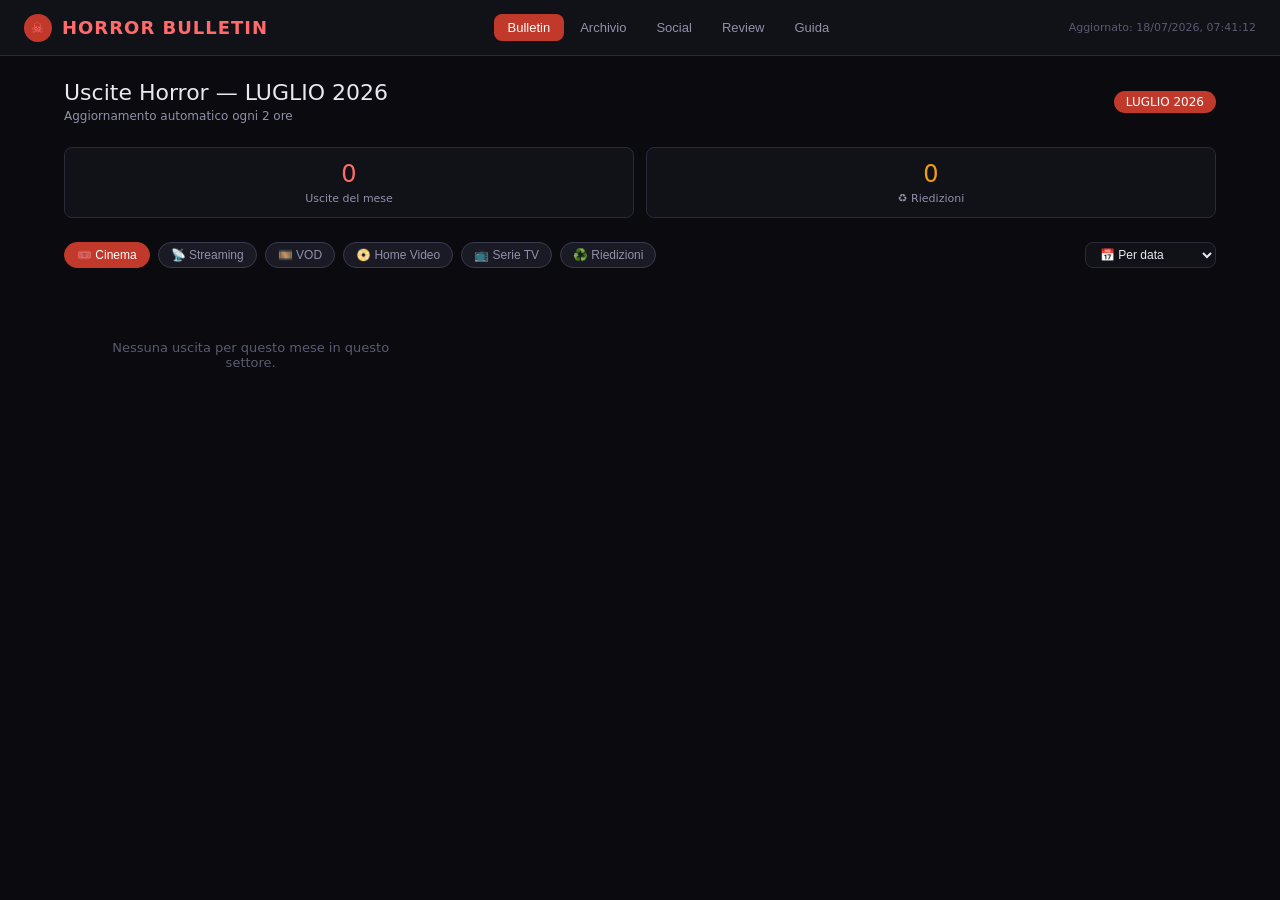
==== docs/index.html @ bd21fd31 "feat(social): TikTok esporta MP4 + sinossi per social (X nessuna, FB/IG bilingue, Threads adattiva) " ====
<!DOCTYPE html>
<html lang="it">
<head>
<meta charset="UTF-8">
<meta name="viewport" content="width=device-width, initial-scale=1.0">
<title>Horror Bulletin</title>
<link rel="stylesheet" href="styles.css">
</head>
<body>

<nav>
  <div class="logo">
    <div class="logo-icon">☠</div>
    HORROR BULLETIN
  </div>
  <div class="nav-tabs">
    <button class="nav-tab active" onclick="showPage('bulletin')">Bulletin</button>
    <button class="nav-tab" onclick="showPage('archivio')">Archivio</button>
    <button class="nav-tab" onclick="showPage('social')">Social</button>
    <button class="nav-tab" onclick="showPage('review')">Review</button>
    <button class="nav-tab" onclick="showPage('guida')">Guida</button>
  </div>
  <div class="updated" id="updated-info">—</div>
</nav>

<main>

  <div id="page-bulletin" class="page active">
    <div class="bulletin-header">
      <div>
        <div class="bulletin-title" id="bulletin-month">Caricamento...</div>
        <div style="font-size:12px;color:var(--text2);margin-top:4px">Aggiornamento automatico ogni 2 ore</div>
      </div>
      <span class="month-badge" id="month-badge">—</span>
    </div>

    <div class="stats-row" id="stats-row"></div>

    <div class="filters" id="filters-row">
      <button class="filter-btn active" onclick="setFilter(this,'Cinema')">🎟️ Cinema</button>
      <button class="filter-btn" onclick="setFilter(this,'Streaming')">📡 Streaming</button>
      <button class="filter-btn" onclick="setFilter(this,'VOD')">🎞️ VOD</button>
      <button class="filter-btn" onclick="setFilter(this,'Home Video')">📀 Home Video</button>
      <button class="filter-btn" onclick="setFilter(this,'Serie TV')">📺 Serie TV</button>
      <button class="filter-btn" onclick="setFilter(this,'Riedizione')">♻️ Riedizioni</button>
      <select class="form-select" style="margin-left:auto;padding:4px 10px;font-size:12px" onchange="setSort(this.value)" title="Ordinamento">
        <option value="date">📅 Per data</option>
        <option value="rilevanza">🔥 Per rilevanza</option>
      </select>
    </div>

    <div id="cards-container" class="cards-grid"><div class="loading">⏳ Caricamento dati...</div></div>
  </div>

  <div id="page-archivio" class="page">
    <div class="bulletin-header">
      <div class="bulletin-title">Archivio completo</div>
    </div>
    <div class="search-bar">
      <input class="search-input" placeholder="Cerca per titolo, regista, piattaforma..." oninput="filterArchive(this.value)">
      <select class="form-select" onchange="filterArchiveYear(this.value)">
        <option value="">Tutti gli anni</option>
      </select>
      <select class="form-select" onchange="filterArchiveCat(this.value)">
        <option value="">Tutte le categorie</option>
        <option>Cinema</option>
        <option>Streaming</option>
        <option>VOD</option>
        <option>Home Video</option>
        <option>Serie TV</option>
      </select>
    </div>
    <div style="background:var(--bg2);border:1px solid var(--border);border-radius:var(--radius2);overflow:auto">
      <table class="archive-table">
        <thead>
          <tr>
            <th>Titolo</th>
            <th>Regista</th>
            <th>Categoria</th>
            <th>Tipo</th>
            <th>Piattaforma</th>
            <th>Data</th>
          </tr>
        </thead>
        <tbody id="archive-body"></tbody>
      </table>
    </div>
  </div>

  <div id="page-social" class="page">
    <div class="bulletin-header"><div class="bulletin-title">Social — Post preformattati</div></div>
    <div class="post-section">
      <div class="post-title">Voce approvata</div>
      <select class="form-select" id="post-select" style="width:100%;max-width:500px" onchange="HBSocial.select(this.value)">
        <option value="">— Scegli una voce approvata —</option>
      </select>
      <div style="font-size:11px;color:var(--text3);margin-top:6px">Solo le voci con flag <code>Approvato</code> su Notion appaiono qui.</div>
    </div>
    <div class="post-section">
      <div class="post-title">⚡ One-move copy</div>
      <div class="social-list" id="social-buttons"></div>
    </div>
    <div class="post-section">
      <div class="post-title">Anteprima</div>
      <div class="post-preview" id="post-preview">Seleziona una voce per l'anteprima.</div>
      <div id="poster-preview" style="text-align:center;margin-top:12px"></div>
    </div>
    <div class="post-section">
      <div class="post-title">📦 ZIP bulk</div>
      <div class="zip-bar">
        <button class="zip-btn" onclick="HBSocial.toggleAll(true)">☑ Tutte</button>
        <button class="zip-btn" onclick="HBSocial.toggleAll(false)">☐ Nessuna</button>
        <button class="zip-btn" id="zip-btn" onclick="HBSocial.downloadZip()" disabled>⬇ Scarica ZIP selezione (0)</button>
      </div>
      <div id="zip-list" style="max-height:260px;overflow-y:auto;font-size:12px;line-height:2;color:var(--text2)"></div>
    </div>
  </div>

  <div id="page-review" class="page">
    <div class="bulletin-header">
      <div class="bulletin-title">Review — Approvazione voci</div>
      <button class="nav-tab" style="font-size:11px;color:var(--text3)" onclick="HBReview.setKey()" title="API Key worker">🔑</button>
    </div>
    <div class="filters" id="review-filters">
      <button class="filter-btn active" onclick="HBReview.setMode(this,'pending')">⏳ Da approvare</button>
      <button class="filter-btn" onclick="HBReview.setMode(this,'approved')">✓ Approvate — qui si revoca</button>
    </div>
    <div id="review-list"></div>
  </div>

  <div id="page-guida" class="page">
    <div class="bulletin-header"><div class="bulletin-title">Guida allo strumento</div></div>

    <div class="post-section">
      <div class="post-title">🔄 Come funziona</div>
      <div class="guida-text">
        Il 28 di ogni mese il sistema pesca da TMDB e TVMaze le uscite horror del mese successivo,
        le salva su Notion e le annuncia su Telegram e Discord. Ogni 2 ore il sito si riallinea a Notion.
        Costo di infrastruttura: <b>0 €/mese</b>.
      </div>
    </div>

    <div class="post-section">
      <div class="post-title">📋 Bulletin e Archivio</div>
      <div class="guida-text">
        Tutto il sito è <b>settorializzato</b>: la categoria (Cinema, Streaming, VOD, Home Video, Serie TV)
        viene sempre prima di ogni altro ordinamento. <b>Bulletin</b> mostra le uscite del mese corrente
        un settore alla volta, ordinabili per <b>data</b> o per <b>🔥 rilevanza</b>.
        <b>Archivio</b> è il catalogo storico completo, per settore e rilevanza.
        <br><br>
        <b>🔥 Rilevanza</b> = buzz social (popolarità TMDB, o "weight" TVMaze per le serie) +
        gradimento (media voti, smorzata dal numero di votanti: un 10/10 con 3 voti non batte
        un 7 con mille voti). Più è alto, più il titolo è chiacchierato e apprezzato.
      </div>
    </div>

    <div class="post-section">
      <div class="post-title">✅ Review — approvare e revocare</div>
      <div class="guida-text">
        La tab <b>Review</b> gestisce il flusso editoriale senza passare da Notion:
        <br>• <b>⏳ Da approvare</b> → bottone <b>✓ Approva</b>: la voce diventa disponibile nella pagina Social
        <br>• <b>✓ Approvate</b> → bottone <b>↩ Revoca</b>: la voce torna in coda (la revoca sta in questa lista!)
        <br><br>
        Serve la API Key del worker (bottone 🔑 in alto a destra nella pagina): si imposta una volta
        e resta salvata nel browser. La scrittura passa da un Cloudflare Worker — il token Notion
        non tocca mai il browser.
      </div>
    </div>

    <div class="post-section">
      <div class="post-title">⚡ Social — post preformattati</div>
      <div class="guida-text">
        Scegli una voce approvata e usa il bottone del social che ti serve:
        <br>• <b>X / Facebook / Threads</b>: un click copia <b>testo + locandina insieme</b> → un incolla nel composer e via
        <br>• <b>Instagram</b>: un click copia la caption <b>e</b> scarica la locandina (Instagram vieta il resto alle app esterne)
        <br>• <b>TikTok</b>: un click copia la caption <b>e</b> scarica la slide verticale 1080×1920
        <br>• Su mobile, <b>📤 Condividi</b> apre la share sheet nativa con immagine e testo
        <br><br>
        <b>📦 ZIP bulk</b>: spunta più voci nella lista in fondo alla pagina Social (raggruppata per settore,
        in ordine di rilevanza) e scarica un unico ZIP — una cartella per settore, dentro una cartella per film
        con i 5 testi già formattati, locandina e slide. Le sinossi dei post sono
        sempre in inglese per massimizzare la reach.
      </div>
    </div>

    <div class="post-section">
      <div class="post-title">🤖 Autoposting (predisposto)</div>
      <div class="guida-text">
        La pubblicazione automatica su X, Facebook, Instagram e Threads è predisposta via GitHub Actions
        con le API ufficiali gratuite dei social — si attiva compilando i secrets del repository.
        Guida completa nella sezione <i>Autoposting</i> del
        <a href="https://github.com/Ainsoph87/horror-bulletin#autoposting-autoposting" target="_blank" rel="noopener" style="color:var(--red3)">README del repo</a>.
      </div>
    </div>
  </div>

</main>

<div class="toast" id="toast"></div>

<script src="vendor/jszip.min.js"></script>
<!-- bump ?v ad ogni deploy: Pages cacha i JS 10 min, il ?v obbliga il browser a riscaricarli -->
<script src="formatters.js?v=4"></script>
<script src="social.js?v=4"></script>
<script src="review.js?v=4"></script>
<script src="app.js?v=4"></script>
</body>
</html>
---- docs/styles.css ----
*{margin:0;padding:0;box-sizing:border-box}
:root{
  --bg:#0a0a0f;--bg2:#111118;--bg3:#1a1a24;--bg4:#22222e;
  --border:#2a2a3a;--border2:#3a3a50;
  --text:#e8e8f0;--text2:#9090a8;--text3:#5a5a72;
  --red:#c0392b;--red2:#e74c3c;--red3:#ff6b6b;
  --gold:#b8860b;--gold2:#d4a017;--gold3:#f0c040;
  --green:#1a6b3a;--green2:#27ae60;--green3:#2ecc71;
  --blue:#1a3a6b;--blue2:#2980b9;--blue3:#5dade2;
  --purple:#4a1a6b;--purple2:#8e44ad;--purple3:#bb8fce;
  --orange:#b8651a;--orange2:#e67e22;--orange3:#f39c12;
  --radius:8px;--radius2:12px;
}
body{background:var(--bg);color:var(--text);font-family:system-ui,sans-serif;min-height:100vh}

nav{background:var(--bg2);border-bottom:1px solid var(--border);padding:0 1.5rem;display:flex;align-items:center;justify-content:space-between;height:56px;position:sticky;top:0;z-index:100;flex-wrap:wrap;gap:8px}
.logo{display:flex;align-items:center;gap:10px;font-size:18px;font-weight:600;color:var(--red3);letter-spacing:1px}
.logo-icon{width:28px;height:28px;background:var(--red);border-radius:50%;display:flex;align-items:center;justify-content:center;font-size:14px}
.nav-tabs{display:flex;gap:2px;flex-wrap:wrap}
.nav-tab{padding:6px 14px;border-radius:var(--radius);background:none;border:none;color:var(--text2);cursor:pointer;font-size:13px;transition:.15s}
.nav-tab:hover{background:var(--bg3);color:var(--text)}
.nav-tab.active{background:var(--red);color:#fff}
.updated{font-size:11px;color:var(--text3)}

main{max-width:1200px;margin:0 auto;padding:1.5rem}
.page{display:none}.page.active{display:block}

.bulletin-header{display:flex;align-items:center;justify-content:space-between;margin-bottom:1.5rem;flex-wrap:wrap;gap:12px}
.bulletin-title{font-size:22px;font-weight:500;color:var(--text)}
.month-badge{background:var(--red);color:#fff;padding:4px 12px;border-radius:20px;font-size:12px;font-weight:500}

.filters{display:flex;gap:8px;margin-bottom:1.5rem;flex-wrap:wrap}
.filter-btn{padding:5px 12px;border-radius:20px;border:1px solid var(--border2);background:var(--bg3);color:var(--text2);cursor:pointer;font-size:12px;transition:.15s}
.filter-btn:hover,.filter-btn.active{background:var(--red);border-color:var(--red);color:#fff}

.stats-row{display:grid;grid-template-columns:repeat(auto-fit,minmax(120px,1fr));gap:12px;margin-bottom:1.5rem}
.stat-card{background:var(--bg2);border:1px solid var(--border);border-radius:var(--radius);padding:12px;text-align:center}
.stat-num{font-size:24px;font-weight:500;color:var(--red3)}
.stat-label{font-size:11px;color:var(--text2);margin-top:4px}

.cards-grid{display:grid;grid-template-columns:repeat(auto-fill,minmax(280px,1fr));gap:1rem}
.card{background:var(--bg2);border:1px solid var(--border);border-radius:var(--radius2);overflow:hidden;transition:.2s;display:flex;flex-direction:column}
.card:hover{border-color:var(--border2);transform:translateY(-2px)}
.card-poster{width:100%;aspect-ratio:2/3;background:var(--bg3);position:relative;overflow:hidden}
.card-poster img{width:100%;height:100%;object-fit:cover}
.card-poster-placeholder{width:100%;height:100%;display:flex;align-items:center;justify-content:center;color:var(--text3);font-size:40px}
.card-badge{position:absolute;top:8px;left:8px;padding:3px 8px;border-radius:4px;font-size:10px;font-weight:600;text-transform:uppercase;letter-spacing:.5px}
.badge-cinema{background:var(--red);color:#fff}
.badge-streaming{background:var(--blue2);color:#fff}
.badge-vod{background:var(--purple2);color:#fff}
.badge-homevideo{background:var(--gold);color:#111}
.badge-serie{background:var(--green2);color:#fff}
.card-tipo{position:absolute;top:8px;right:8px;padding:3px 8px;border-radius:4px;font-size:10px;font-weight:600;background:var(--orange);color:#fff;text-transform:uppercase}
.card-tipo.nuova{background:var(--green2)}
.card-tipo.stagione{background:var(--purple2)}
.card-body{padding:12px;flex:1;display:flex;flex-direction:column}
.card-title{font-size:14px;font-weight:500;margin-bottom:4px;color:var(--text)}
.card-meta{font-size:11px;color:var(--text2);margin-bottom:8px;display:flex;gap:8px;flex-wrap:wrap}
.card-date{color:var(--gold3)}
.card-platform{color:var(--blue3)}
.card-syn{font-size:11px;color:var(--text2);line-height:1.5;flex:1}
.card-actions{display:flex;gap:6px;padding:8px 12px;border-top:1px solid var(--border)}
.card-btn{flex:1;padding:6px 0;border-radius:var(--radius);border:1px solid var(--border2);background:var(--bg3);color:var(--text2);cursor:pointer;font-size:11px;transition:.15s;text-align:center}
.card-btn:hover{background:var(--bg4);color:var(--text)}
.card-check{position:absolute;bottom:8px;right:8px;width:20px;height:20px;accent-color:var(--red);cursor:pointer}

.archive-table{width:100%;border-collapse:collapse}
.archive-table th{text-align:left;padding:10px 12px;font-size:11px;color:var(--text2);border-bottom:1px solid var(--border);font-weight:500;text-transform:uppercase;letter-spacing:.5px}
.archive-table td{padding:10px 12px;font-size:13px;border-bottom:1px solid var(--border);vertical-align:middle}
.archive-table tr:hover td{background:var(--bg2)}

.search-bar{display:flex;gap:8px;margin-bottom:1rem;flex-wrap:wrap}
.search-input{flex:1;min-width:200px;padding:8px 12px;background:var(--bg2);border:1px solid var(--border);border-radius:var(--radius);color:var(--text);font-size:13px}
.search-input:focus{outline:none;border-color:var(--border2)}
.form-select{padding:8px 12px;background:var(--bg2);border:1px solid var(--border);border-radius:var(--radius);color:var(--text);font-size:13px}

.post-section{background:var(--bg2);border:1px solid var(--border);border-radius:var(--radius2);padding:1.25rem;margin-bottom:1rem}
.post-title{font-size:15px;font-weight:500;margin-bottom:1rem;color:var(--text);padding-bottom:8px;border-bottom:1px solid var(--border)}
.post-preview{background:var(--bg3);border:1px solid var(--border);border-radius:var(--radius);padding:12px;font-size:12px;line-height:1.6;color:var(--text2);white-space:pre-wrap;font-family:monospace;max-height:300px;overflow-y:auto}
.social-list{display:grid;grid-template-columns:repeat(auto-fit,minmax(200px,1fr));gap:8px;margin-top:1rem}
.social-item{background:var(--bg3);border:1px solid var(--border);border-radius:var(--radius);padding:12px;display:flex;flex-direction:column;gap:8px}
.social-name{font-size:13px;color:var(--text);font-weight:500}
.social-type{font-size:10px;color:var(--text3)}
.social-btn{padding:6px 12px;border-radius:var(--radius);border:1px solid var(--gold);background:transparent;color:var(--gold3);cursor:pointer;font-size:11px;width:100%}
.social-btn:hover{background:rgba(212,160,23,.15)}
.one-move{border-color:var(--green2);color:var(--green3)}
.one-move:hover{background:rgba(39,174,96,.15)}

.zip-bar{display:flex;align-items:center;gap:12px;margin-bottom:1rem;flex-wrap:wrap}
.zip-btn{padding:8px 16px;border-radius:var(--radius);border:1px solid var(--gold);background:transparent;color:var(--gold3);cursor:pointer;font-size:13px}
.zip-btn:hover{background:rgba(212,160,23,.15)}
.zip-btn:disabled{opacity:.4;cursor:not-allowed}

.review-row{display:flex;gap:14px;align-items:center;background:var(--bg2);border:1px solid var(--border);border-radius:var(--radius2);padding:10px 14px;margin-bottom:8px}
.review-poster{width:48px;min-width:48px;aspect-ratio:2/3;background:var(--bg3);border-radius:4px;overflow:hidden;display:flex;align-items:center;justify-content:center;color:var(--text3)}
.review-poster img{width:100%;height:100%;object-fit:cover}
.review-info{flex:1;min-width:0}
.review-title{font-size:14px;font-weight:500;color:var(--text)}
.review-meta{display:flex;gap:10px;flex-wrap:wrap;font-size:11px;color:var(--text2);margin:4px 0}
.review-syn{font-size:11px;color:var(--text3);line-height:1.4;overflow:hidden;display:-webkit-box;-webkit-line-clamp:2;-webkit-box-orient:vertical}
.review-actions{display:flex;flex-direction:column;gap:6px}

.guida-text{font-size:13px;line-height:1.7;color:var(--text2)}
.guida-text b{color:var(--text)}

.toast{position:fixed;bottom:1.5rem;right:1.5rem;background:var(--bg3);border:1px solid var(--green2);color:var(--green3);padding:10px 16px;border-radius:var(--radius);font-size:13px;z-index:999;display:none}

.loading{display:flex;align-items:center;justify-content:center;padding:3rem;color:var(--text2)}
.empty{text-align:center;padding:3rem;color:var(--text3);font-size:13px}

@media (max-width:600px){
  .archive-table{font-size:11px}
  .archive-table td,.archive-table th{padding:6px 8px}
}
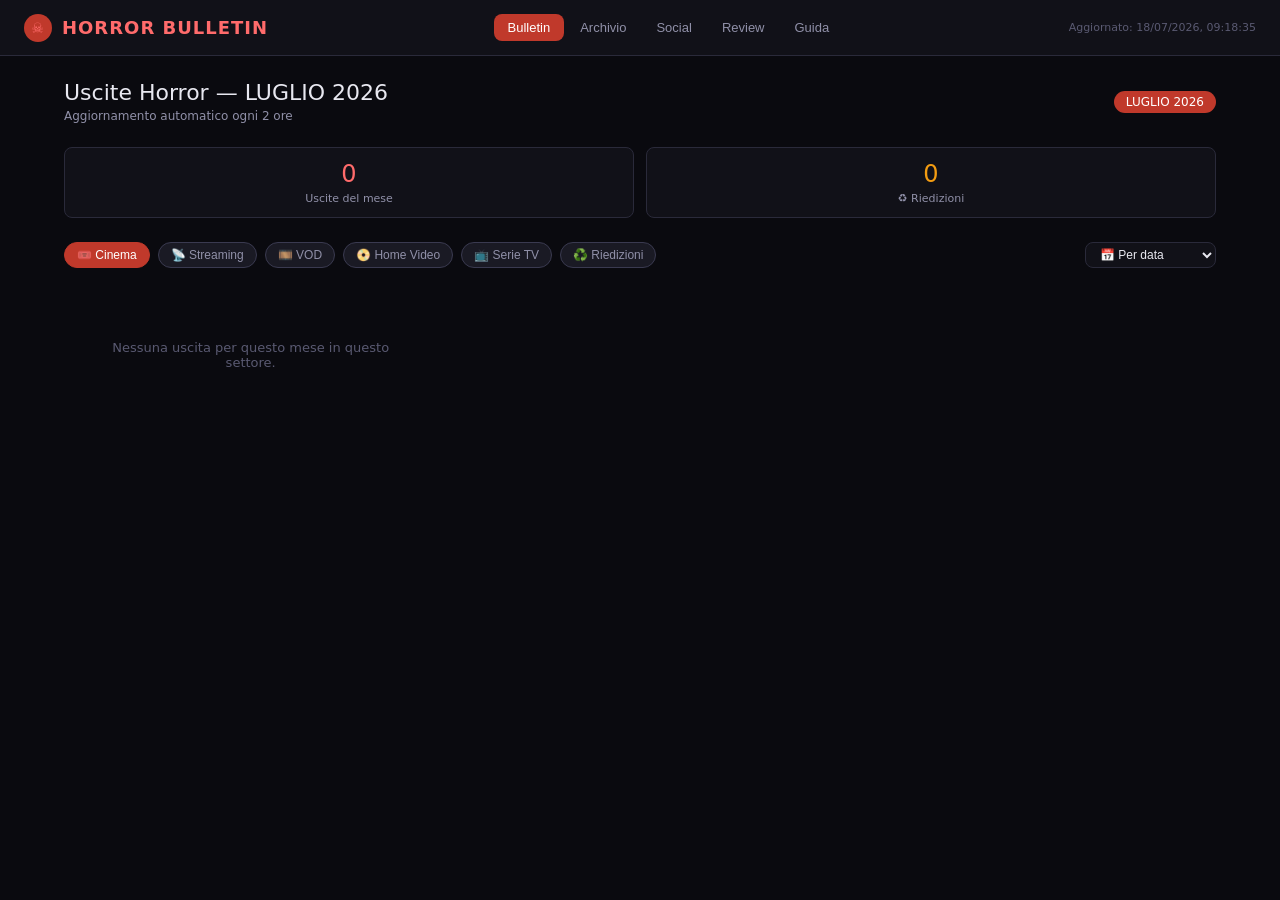
==== commit c1e611dd: "feat(social): asset allineato ovunque — TikTok=MP4, altri=poster su copia/share/ZIP - postAsset(): c" ====
--- a/docs/index.html
+++ b/docs/index.html
@@ -200,9 +200,9 @@
 
 <script src="vendor/jszip.min.js"></script>
 <!-- bump ?v ad ogni deploy: Pages cacha i JS 10 min, il ?v obbliga il browser a riscaricarli -->
-<script src="formatters.js?v=4"></script>
-<script src="social.js?v=4"></script>
-<script src="review.js?v=4"></script>
-<script src="app.js?v=4"></script>
+<script src="formatters.js?v=6"></script>
+<script src="social.js?v=6"></script>
+<script src="review.js?v=6"></script>
+<script src="app.js?v=6"></script>
 </body>
 </html>
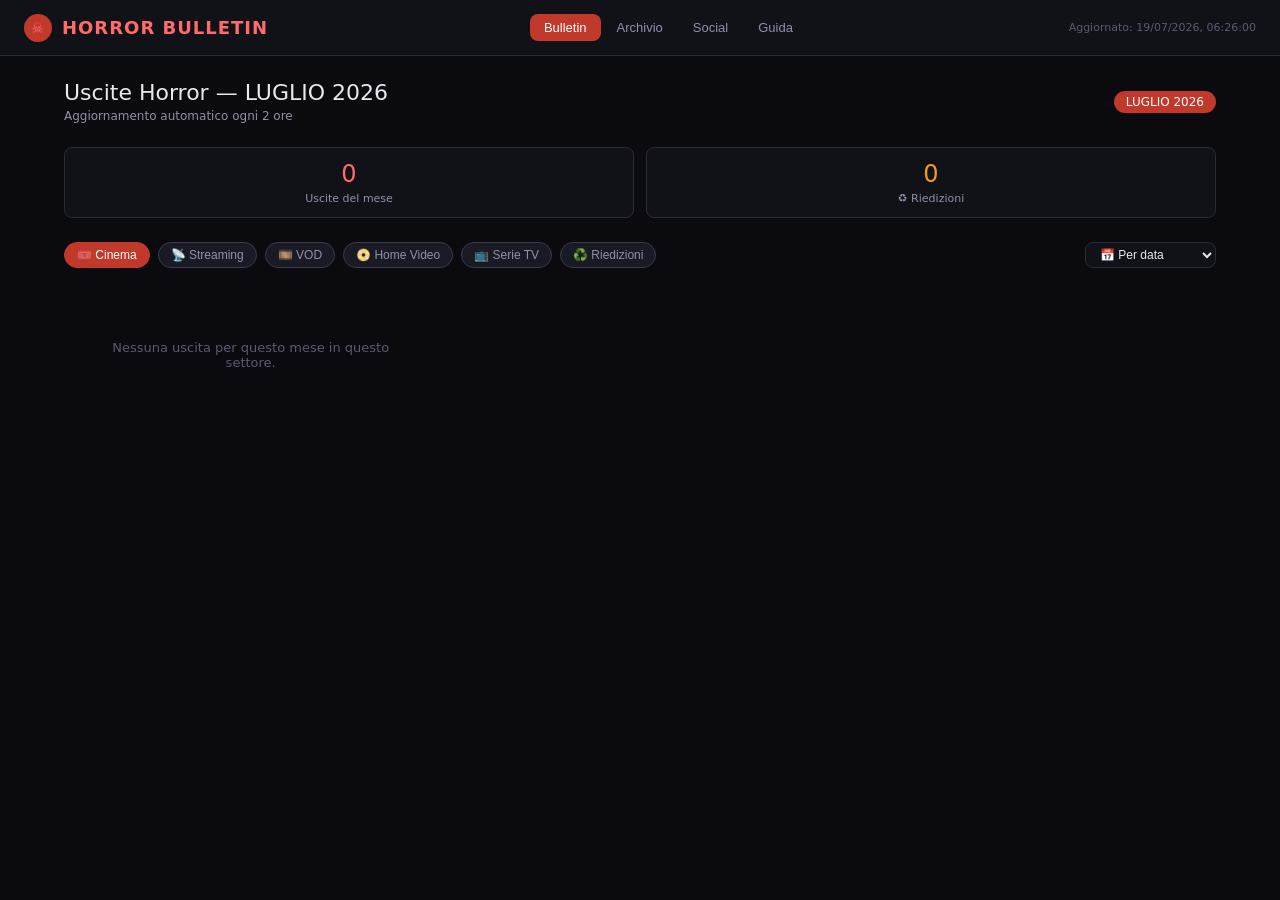
==== commit 8b3fa2b3: "feat: sostituisce approvazione con scarto opt-out + fix ZIP Niente più flag Approvato: ogni voce pes" ====
--- a/docs/index.html
+++ b/docs/index.html
@@ -17,7 +17,6 @@
     <button class="nav-tab active" onclick="showPage('bulletin')">Bulletin</button>
     <button class="nav-tab" onclick="showPage('archivio')">Archivio</button>
     <button class="nav-tab" onclick="showPage('social')">Social</button>
-    <button class="nav-tab" onclick="showPage('review')">Review</button>
     <button class="nav-tab" onclick="showPage('guida')">Guida</button>
   </div>
   <div class="updated" id="updated-info">—</div>
@@ -80,6 +79,7 @@
             <th>Tipo</th>
             <th>Piattaforma</th>
             <th>Data</th>
+            <th></th>
           </tr>
         </thead>
         <tbody id="archive-body"></tbody>
@@ -90,11 +90,11 @@
   <div id="page-social" class="page">
     <div class="bulletin-header"><div class="bulletin-title">Social — Post preformattati</div></div>
     <div class="post-section">
-      <div class="post-title">Voce approvata</div>
+      <div class="post-title">Voce da postare</div>
       <select class="form-select" id="post-select" style="width:100%;max-width:500px" onchange="HBSocial.select(this.value)">
-        <option value="">— Scegli una voce approvata —</option>
+        <option value="">— Scegli una voce —</option>
       </select>
-      <div style="font-size:11px;color:var(--text3);margin-top:6px">Solo le voci con flag <code>Approvato</code> su Notion appaiono qui.</div>
+      <div style="font-size:11px;color:var(--text3);margin-top:6px">Ci sono tutte le voci non scartate. Per rimuoverne una usa il 🗑 su Bulletin o Archivio.</div>
     </div>
     <div class="post-section">
       <div class="post-title">⚡ One-move copy</div>
@@ -114,18 +114,6 @@
       </div>
       <div id="zip-list" style="max-height:260px;overflow-y:auto;font-size:12px;line-height:2;color:var(--text2)"></div>
     </div>
-  </div>
-
-  <div id="page-review" class="page">
-    <div class="bulletin-header">
-      <div class="bulletin-title">Review — Approvazione voci</div>
-      <button class="nav-tab" style="font-size:11px;color:var(--text3)" onclick="HBReview.setKey()" title="API Key worker">🔑</button>
-    </div>
-    <div class="filters" id="review-filters">
-      <button class="filter-btn active" onclick="HBReview.setMode(this,'pending')">⏳ Da approvare</button>
-      <button class="filter-btn" onclick="HBReview.setMode(this,'approved')">✓ Approvate — qui si revoca</button>
-    </div>
-    <div id="review-list"></div>
   </div>
 
   <div id="page-guida" class="page">
@@ -155,22 +143,23 @@
     </div>
 
     <div class="post-section">
-      <div class="post-title">✅ Review — approvare e revocare</div>
+      <div class="post-title">🗑 Scartare un falso positivo</div>
       <div class="guida-text">
-        La tab <b>Review</b> gestisce il flusso editoriale senza passare da Notion:
-        <br>• <b>⏳ Da approvare</b> → bottone <b>✓ Approva</b>: la voce diventa disponibile nella pagina Social
-        <br>• <b>✓ Approvate</b> → bottone <b>↩ Revoca</b>: la voce torna in coda (la revoca sta in questa lista!)
+        Niente approvazione: ogni uscita pescata è <b>subito</b> in bulletin, archivio, bulk e social.
+        Se un titolo <b>non è horror</b> o non vale la registrazione, premi il <b>🗑</b> sulla sua card
+        (Bulletin) o sulla sua riga (Archivio): sparisce all'istante da tutto e non tornerà.
         <br><br>
-        Serve la API Key del worker (bottone 🔑 in alto a destra nella pagina): si imposta una volta
-        e resta salvata nel browser. La scrittura passa da un Cloudflare Worker — il token Notion
-        non tocca mai il browser.
+        Lo scarto scrive il flag <code>Scartato</code> su Notion via Cloudflare Worker (il token Notion
+        non tocca mai il browser). Serve la <b>API Key</b> del worker: viene chiesta al primo scarto e
+        resta salvata nel browser. È reversibile: togli la spunta <code>Scartato</code> su Notion e al
+        prossimo sync la voce ricompare.
       </div>
     </div>
 
     <div class="post-section">
       <div class="post-title">⚡ Social — post preformattati</div>
       <div class="guida-text">
-        Scegli una voce approvata e usa il bottone del social che ti serve:
+        Scegli una voce e usa il bottone del social che ti serve:
         <br>• <b>X / Facebook / Threads</b>: un click copia <b>testo + locandina insieme</b> → un incolla nel composer e via
         <br>• <b>Instagram</b>: un click copia la caption <b>e</b> scarica la locandina (Instagram vieta il resto alle app esterne)
         <br>• <b>TikTok</b>: un click copia la caption <b>e</b> scarica la slide verticale 1080×1920
@@ -200,9 +189,8 @@
 
 <script src="vendor/jszip.min.js"></script>
 <!-- bump ?v ad ogni deploy: Pages cacha i JS 10 min, il ?v obbliga il browser a riscaricarli -->
-<script src="formatters.js?v=6"></script>
-<script src="social.js?v=6"></script>
-<script src="review.js?v=6"></script>
-<script src="app.js?v=6"></script>
+<script src="formatters.js?v=7"></script>
+<script src="social.js?v=7"></script>
+<script src="app.js?v=7"></script>
 </body>
 </html>
--- a/docs/styles.css
+++ b/docs/styles.css
@@ -62,7 +62,6 @@
 .card-actions{display:flex;gap:6px;padding:8px 12px;border-top:1px solid var(--border)}
 .card-btn{flex:1;padding:6px 0;border-radius:var(--radius);border:1px solid var(--border2);background:var(--bg3);color:var(--text2);cursor:pointer;font-size:11px;transition:.15s;text-align:center}
 .card-btn:hover{background:var(--bg4);color:var(--text)}
-.card-check{position:absolute;bottom:8px;right:8px;width:20px;height:20px;accent-color:var(--red);cursor:pointer}
 
 .archive-table{width:100%;border-collapse:collapse}
 .archive-table th{text-align:left;padding:10px 12px;font-size:11px;color:var(--text2);border-bottom:1px solid var(--border);font-weight:500;text-transform:uppercase;letter-spacing:.5px}
@@ -91,14 +90,8 @@
 .zip-btn:hover{background:rgba(212,160,23,.15)}
 .zip-btn:disabled{opacity:.4;cursor:not-allowed}
 
-.review-row{display:flex;gap:14px;align-items:center;background:var(--bg2);border:1px solid var(--border);border-radius:var(--radius2);padding:10px 14px;margin-bottom:8px}
-.review-poster{width:48px;min-width:48px;aspect-ratio:2/3;background:var(--bg3);border-radius:4px;overflow:hidden;display:flex;align-items:center;justify-content:center;color:var(--text3)}
-.review-poster img{width:100%;height:100%;object-fit:cover}
-.review-info{flex:1;min-width:0}
-.review-title{font-size:14px;font-weight:500;color:var(--text)}
-.review-meta{display:flex;gap:10px;flex-wrap:wrap;font-size:11px;color:var(--text2);margin:4px 0}
-.review-syn{font-size:11px;color:var(--text3);line-height:1.4;overflow:hidden;display:-webkit-box;-webkit-line-clamp:2;-webkit-box-orient:vertical}
-.review-actions{display:flex;flex-direction:column;gap:6px}
+.card-reject{background:transparent;color:var(--text3)}
+.card-reject:hover{border-color:var(--red);color:var(--red3);background:var(--bg4)}
 
 .guida-text{font-size:13px;line-height:1.7;color:var(--text2)}
 .guida-text b{color:var(--text)}
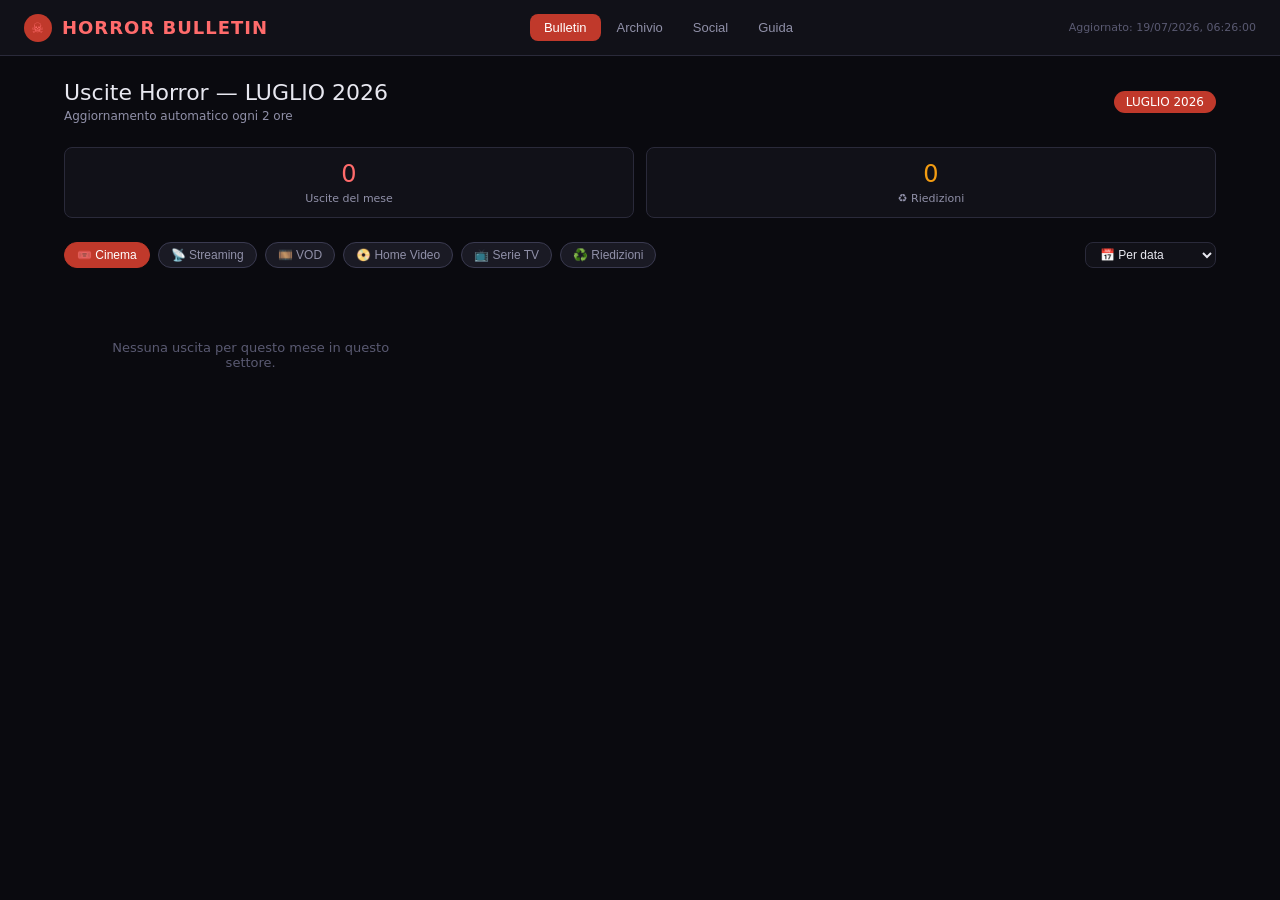
==== commit cd793c85: "feat(social): launcher .hta al posto di html+bat — apre composer + cartella col file selezionato L'H" ====
--- a/docs/index.html
+++ b/docs/index.html
@@ -190,7 +190,7 @@
 <script src="vendor/jszip.min.js"></script>
 <!-- bump ?v ad ogni deploy: Pages cacha i JS 10 min, il ?v obbliga il browser a riscaricarli -->
 <script src="formatters.js?v=7"></script>
-<script src="social.js?v=7"></script>
+<script src="social.js?v=9"></script>
 <script src="app.js?v=7"></script>
 </body>
 </html>
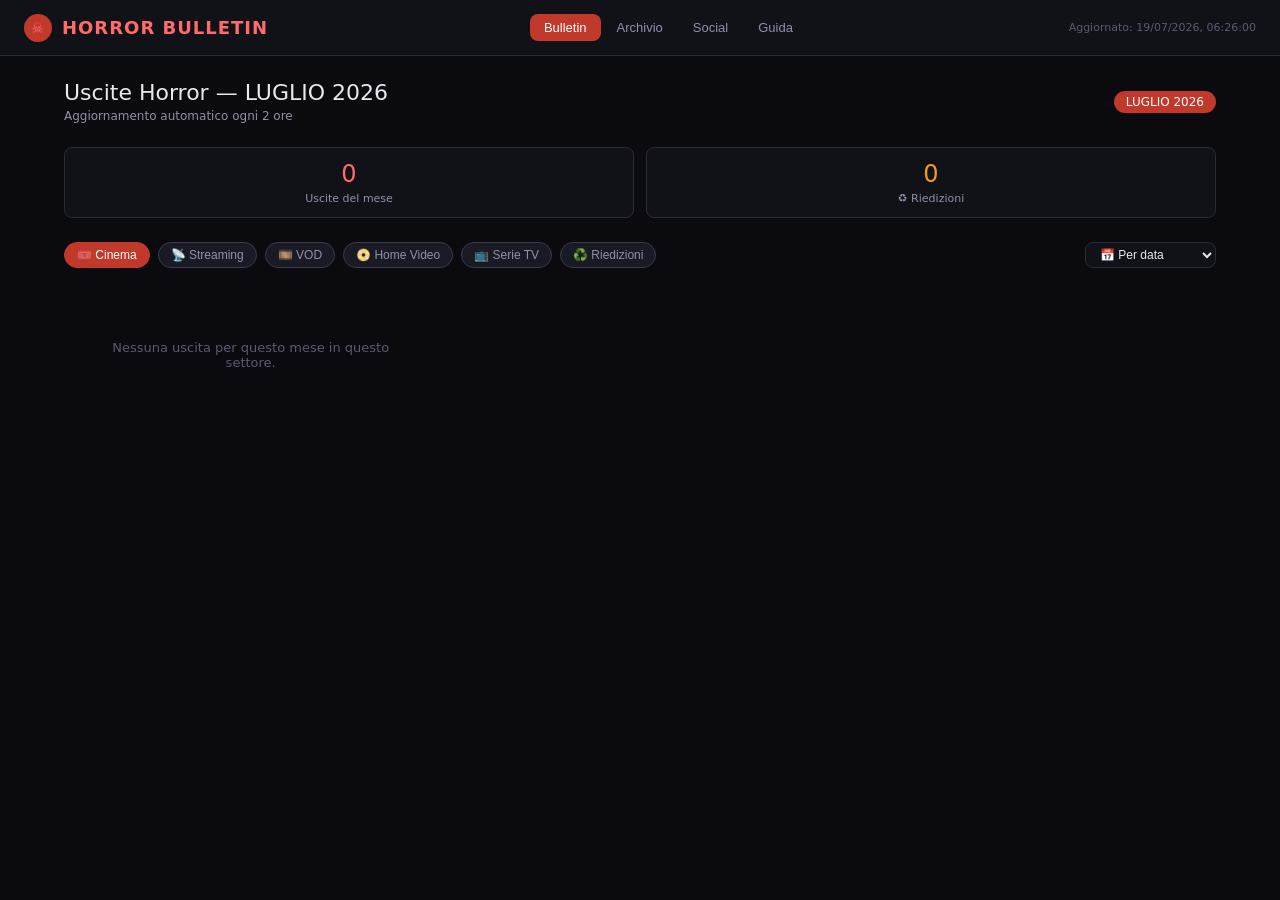
==== commit 49cd5a22: "fix(social): deeplink composer FB/IG — /me e /create/select/ Facebook home nuda mostrava l'interstit" ====
--- a/docs/index.html
+++ b/docs/index.html
@@ -190,7 +190,7 @@
 <script src="vendor/jszip.min.js"></script>
 <!-- bump ?v ad ogni deploy: Pages cacha i JS 10 min, il ?v obbliga il browser a riscaricarli -->
 <script src="formatters.js?v=7"></script>
-<script src="social.js?v=9"></script>
+<script src="social.js?v=10"></script>
 <script src="app.js?v=7"></script>
 </body>
 </html>
